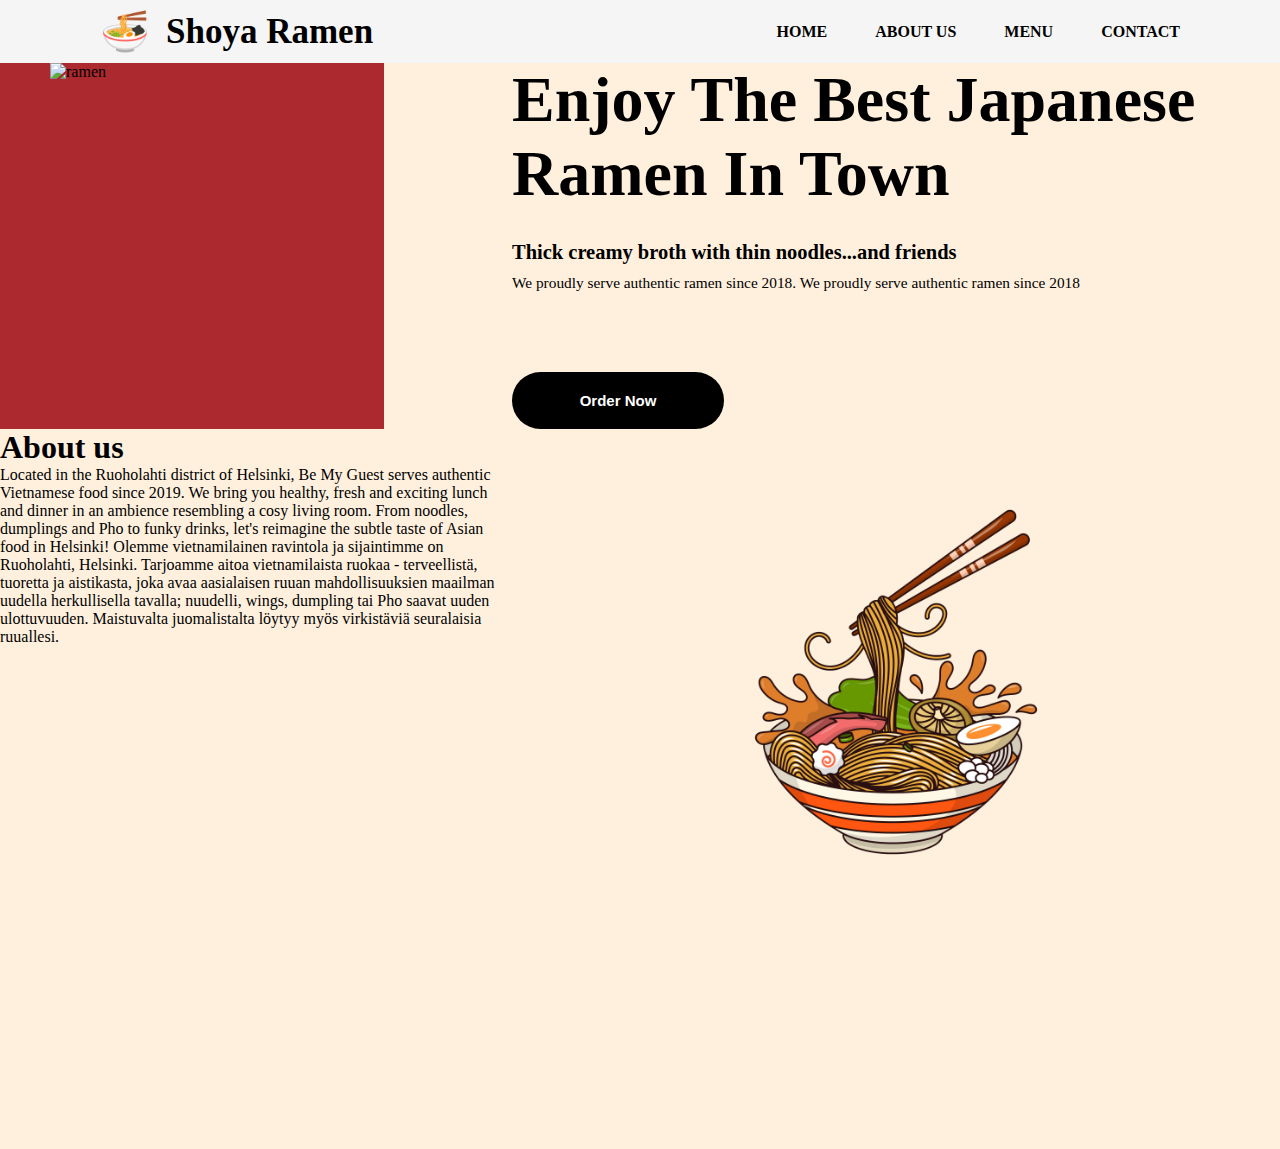
==== index.html @ 40663e7c "WIP" ====
<!DOCTYPE html>
<html lang="en">
  <head>
    <meta charset="UTF-8" />
    <meta name="viewport" content="width=device-width, initial-scale=1.0" />
    <link rel="stylesheet" href="style.css" />
    <link
      href="https://cdn.jsdelivr.net/npm/remixicon@4.2.0/fonts/remixicon.css"
      rel="stylesheet"
    />
    <title>Shoya Ramen</title>
  </head>
  <body>
    <header class="container">
      <nav class="header__nav">
        <div class="header__logo">
          <p>🍜</p>
          <h1>Shoya Ramen</h1>
          <div class="header__logo-overlay"></div>
        </div>
        <ul class="header__menu">
          <li>
            <a href="#">HOME</a>
          </li>
          <li>
            <a href="#">ABOUT US</a>
          </li>
          <li>
            <a href="#">MENU</a>
          </li>
          <li>
            <a href="#">CONTACT</a>
          </li>
        </ul>
      </nav>
      <section class="hero">
        <div class="hero-image">
          <img src="ramen-1.png" alt="ramen" />
          <div class="hero-image__overlay"></div>
        </div>
        <div class="hero-content">
          <div class="hero-content__info">
            <h1>Enjoy The Best Japanese Ramen In Town</h1>
            <h4>Thick creamy broth with thin noodles...and friends</h4>
            <p>
              We proudly serve authentic ramen since 2018. We proudly serve
              authentic ramen since 2018
            </p>
          </div>

          <div class="hero-content__btns">
            <button class="hero-content__order-btn">Order Now</button>
          </div>
        </div>
      </section>
      <section class="about-us">
        <h1>About us</h1>
        <div class="about-us__image">
          <img src="ramen-3.png" alt="noodle" />
        </div>
        <div class="about-us__content">
          <p>
            Located in the Ruoholahti district of Helsinki, Be My Guest serves
            authentic Vietnamese food since 2019. We bring you healthy, fresh
            and exciting lunch and dinner in an ambience resembling a cosy
            living room. From noodles, dumplings and Pho to funky drinks, let's
            reimagine the subtle taste of Asian food in Helsinki! Olemme
            vietnamilainen ravintola ja sijaintimme on Ruoholahti, Helsinki.
            Tarjoamme aitoa vietnamilaista ruokaa - terveellistä, tuoretta ja
            aistikasta, joka avaa aasialaisen ruuan mahdollisuuksien maailman
            uudella herkullisella tavalla; nuudelli, wings, dumpling tai Pho
            saavat uuden ulottuvuuden. Maistuvalta juomalistalta löytyy myös
            virkistäviä seuralaisia ruuallesi.
          </p>
        </div>
      </section>
    </header>
  </body>
</html>
---- style.css ----
* {
  margin: 0;
  padding: 0;
  box-sizing: border-box;
  scroll-behavior: smooth;
}

body {
  background-color: #fff0de;
  /* width: 90%; */
  margin: 0 auto;
}

img {
  width: 100%;
  height: auto;
  display: block;
}

/* Header */

.header__nav {
  display: flex;
  /* border: 1px solid black; */
  justify-content: space-between;
  background-color: whitesmoke;

  /* background-color: #ac2930; */
  /* overflow: hidden; */
  /* position: fixed;
  top: 0;
  width: 80%; */
}

.header__logo {
  width: 30%;
  padding: 0.5rem;
  /* border: 1px solid black; */
  position: relative;
  display: flex;
  align-items: center;
  gap: 1rem;
  padding-left: 100px;
}

.header__logo p {
  font-size: 40px;
}

.header__logo h1 {
  /* color: white; */
  color: black;
  font-size: 35px;
}

.header__logo-overlay {
  /* background-color: #ac2930; */
  width: 100%;
  position: absolute;
  z-index: -1;
  inset: 0;
}

.header__menu li {
  list-style-type: none;
  font-weight: bold;
}

.header__menu li,
a {
  text-decoration: none;
  color: black;
}

.header__menu {
  /* border: 2px solid black; */
  display: flex;
  gap: 3rem;
  align-items: center;
  padding: 0.5rem;
  /* flex: 1.22; */
  width: 60%;
  justify-content: flex-end;
  padding-right: 100px;
}

/* Hero */
.hero {
  display: flex;
  max-height: 65vh;
  justify-content: space-between;
}

.hero-image {
  /* flex: 1; */
  width: 30%;
  /* height:  */
  position: relative;
  padding-bottom: 20px;
  padding-left: 50px;
}

.hero-image img {
  width: 150%;
  height: 100%;
  object-fit: contain;
}

.hero-image__overlay {
  position: absolute;
  z-index: -1;
  width: 100%;
  /* background-color: #b1454a; */
  background-color: #ac2930;
  inset: 0;
}

.hero-content {
  /* flex: 1.2; */
  width: 60%;
  display: flex;
  flex-direction: column;
  justify-content: center;
  gap: 5rem;
}

.hero-content__info {
  /* padding: 20px; */
  width: 90%;
}

.hero-content__info h1 {
  font-size: 5vw;
  margin-bottom: 30px;
  /* line-height: 100px; */
  /* padding: 32px 32px 32px 0; */
}

.hero-content__info h4 {
  font-size: 1.6vw;
  margin-bottom: 10px;
}

.hero-content__info p {
  font-size: 1.2vw;
  /* line-height: 20px; */
  /* font-weight: 400; */
}

.hero-content__order-btn {
  background-color: black;
  color: white;
  border-radius: 30px;
  padding: 20px;
  min-width: 212px;
  border: none;
  margin-right: 20px;
  font-weight: bold;
  font-size: 15px;
  cursor: pointer;
}

.hero-content__populars-btn {
  background-color: orange;
  color: white;
  border-radius: 30px;
  padding: 20px;
  min-width: 212px;
  border: none;
  font-weight: bold;
  font-size: 15px;
  cursor: pointer;
}

/* About Us */
.about-us {
  height: 80vh;
}
.about-us__image {
  width: 60%;
  height: 60%;
  float: right;
}

.about-us__image img {
  width: 100%;
  height: 100%;
  object-fit: contain;
}

.about-us__content {
  width: 40%;
}
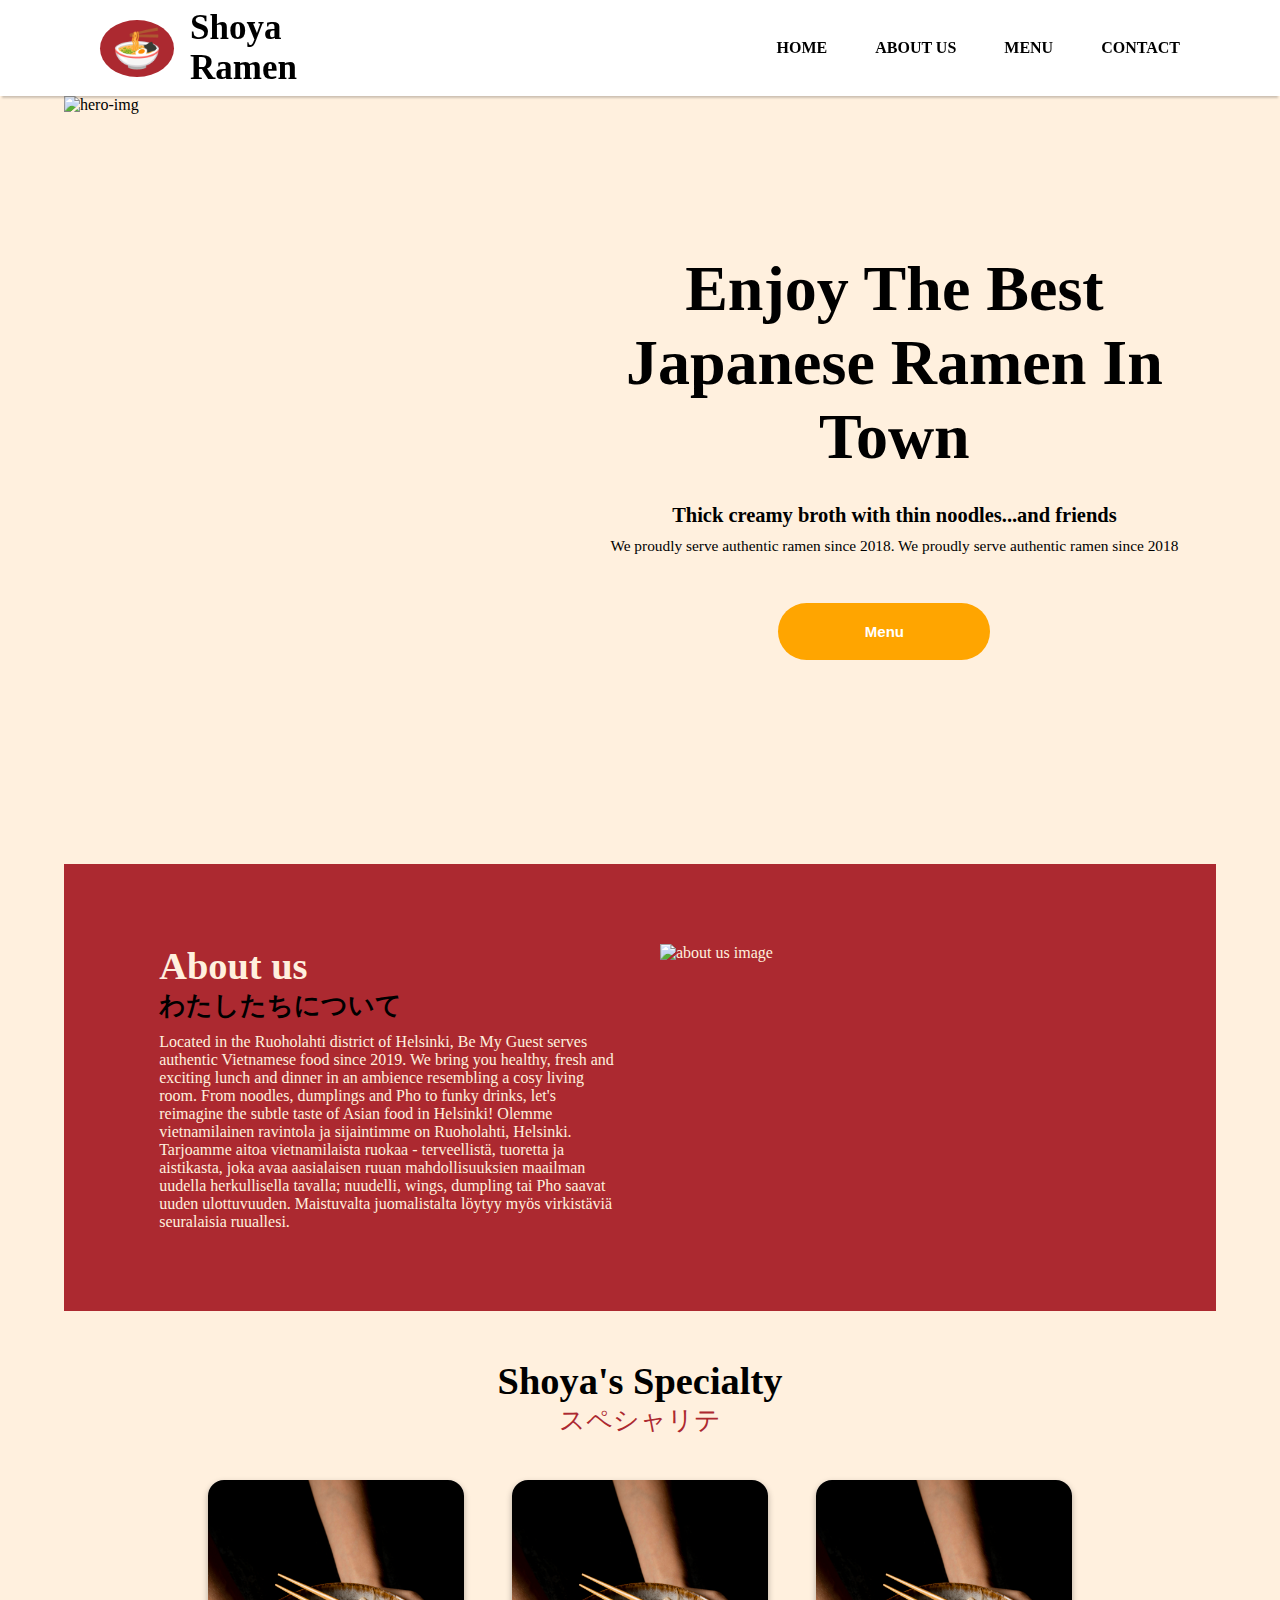
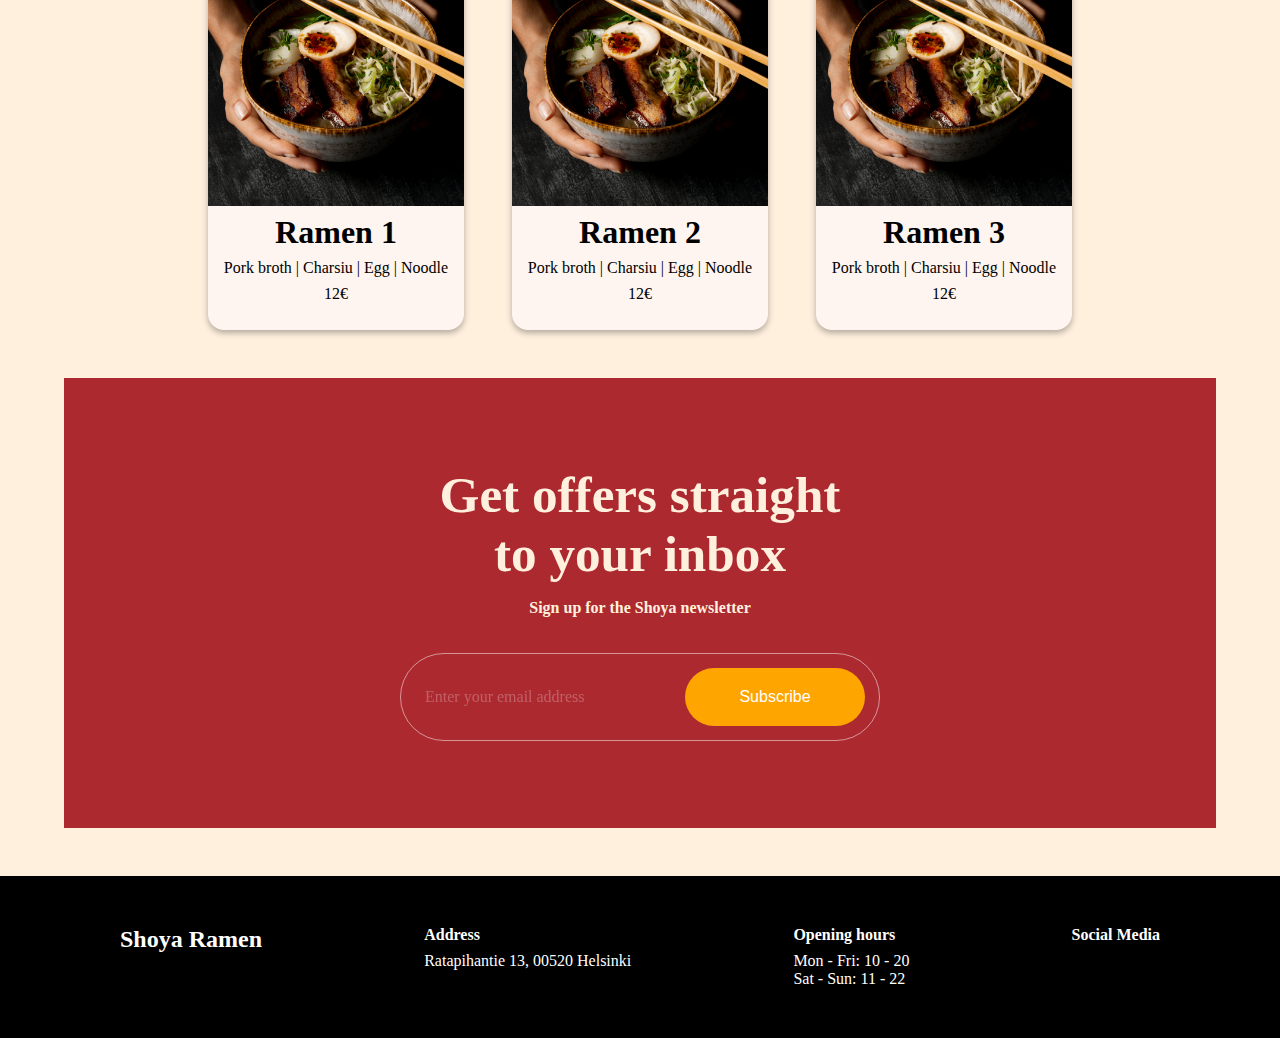
==== commit cb213bb4: "WIP" ====
--- a/index.html
+++ b/index.html
@@ -4,76 +4,155 @@
     <meta charset="UTF-8" />
     <meta name="viewport" content="width=device-width, initial-scale=1.0" />
     <link rel="stylesheet" href="style.css" />
-    <link
-      href="https://cdn.jsdelivr.net/npm/remixicon@4.2.0/fonts/remixicon.css"
-      rel="stylesheet"
-    />
+    <script
+      src="https://kit.fontawesome.com/ab280b87be.js"
+      crossorigin="anonymous"
+    ></script>
     <title>Shoya Ramen</title>
   </head>
   <body>
     <header class="container">
       <nav class="header__nav">
         <div class="header__logo">
-          <p>🍜</p>
+          <p class="logo">🍜</p>
           <h1>Shoya Ramen</h1>
-          <div class="header__logo-overlay"></div>
         </div>
         <ul class="header__menu">
           <li>
             <a href="#">HOME</a>
           </li>
           <li>
-            <a href="#">ABOUT US</a>
+            <a href="#about-us">ABOUT US</a>
           </li>
           <li>
-            <a href="#">MENU</a>
+            <a href="menu.html">MENU</a>
           </li>
           <li>
             <a href="#">CONTACT</a>
           </li>
         </ul>
       </nav>
-      <section class="hero">
-        <div class="hero-image">
-          <img src="ramen-1.png" alt="ramen" />
-          <div class="hero-image__overlay"></div>
-        </div>
-        <div class="hero-content">
-          <div class="hero-content__info">
-            <h1>Enjoy The Best Japanese Ramen In Town</h1>
-            <h4>Thick creamy broth with thin noodles...and friends</h4>
-            <p>
-              We proudly serve authentic ramen since 2018. We proudly serve
-              authentic ramen since 2018
-            </p>
-          </div>
-
-          <div class="hero-content__btns">
-            <button class="hero-content__order-btn">Order Now</button>
-          </div>
-        </div>
-      </section>
-      <section class="about-us">
-        <h1>About us</h1>
-        <div class="about-us__image">
-          <img src="ramen-3.png" alt="noodle" />
-        </div>
-        <div class="about-us__content">
+    </header>
+    <section class="hero">
+      <div class="hero-image">
+        <!-- <figure> -->
+        <img src="about-us.jpg" alt="hero-img" />
+        <!-- </figure> -->
+      </div>
+      <div class="hero-content">
+        <div class="hero-content__info">
+          <h1>Enjoy The Best Japanese Ramen In Town</h1>
+          <h4>Thick creamy broth with thin noodles...and friends</h4>
           <p>
-            Located in the Ruoholahti district of Helsinki, Be My Guest serves
-            authentic Vietnamese food since 2019. We bring you healthy, fresh
-            and exciting lunch and dinner in an ambience resembling a cosy
-            living room. From noodles, dumplings and Pho to funky drinks, let's
-            reimagine the subtle taste of Asian food in Helsinki! Olemme
-            vietnamilainen ravintola ja sijaintimme on Ruoholahti, Helsinki.
-            Tarjoamme aitoa vietnamilaista ruokaa - terveellistä, tuoretta ja
-            aistikasta, joka avaa aasialaisen ruuan mahdollisuuksien maailman
-            uudella herkullisella tavalla; nuudelli, wings, dumpling tai Pho
-            saavat uuden ulottuvuuden. Maistuvalta juomalistalta löytyy myös
-            virkistäviä seuralaisia ruuallesi.
+            We proudly serve authentic ramen since 2018. We proudly serve
+            authentic ramen since 2018
           </p>
         </div>
-      </section>
-    </header>
+
+        <div class="hero-content__btns">
+          <button class="hero-content__menu-btn">
+            <a href="menu.html" class="hero-content__menu-btn-link">Menu</a>
+          </button>
+        </div>
+      </div>
+    </section>
+
+    <section class="about-us" id="about-us">
+      <div class="about-us__content">
+        <h1>About us</h1>
+        <p class="subtitle">わたしたちについて</p>
+
+        <p>
+          Located in the Ruoholahti district of Helsinki, Be My Guest serves
+          authentic Vietnamese food since 2019. We bring you healthy, fresh and
+          exciting lunch and dinner in an ambience resembling a cosy living
+          room. From noodles, dumplings and Pho to funky drinks, let's reimagine
+          the subtle taste of Asian food in Helsinki! Olemme vietnamilainen
+          ravintola ja sijaintimme on Ruoholahti, Helsinki. Tarjoamme aitoa
+          vietnamilaista ruokaa - terveellistä, tuoretta ja aistikasta, joka
+          avaa aasialaisen ruuan mahdollisuuksien maailman uudella herkullisella
+          tavalla; nuudelli, wings, dumpling tai Pho saavat uuden ulottuvuuden.
+          Maistuvalta juomalistalta löytyy myös virkistäviä seuralaisia
+          ruuallesi.
+        </p>
+      </div>
+      <div class="about-us__image">
+        <img src="kitchen.jpg" alt="about us image" />
+      </div>
+    </section>
+
+    <section class="specialty">
+      <h2 class="specialty__title">Shoya's Specialty</h2>
+      <p class="specialty__subtitle">スペシャリテ</p>
+
+      <div class="specialty__container">
+        <article class="specialty__card">
+          <figure class="specialty__image">
+            <img src="ramen-2.jpg" alt="specialty dish" />
+          </figure>
+          <h1 class="specialty__description">Ramen 1</h1>
+          <p class="specialty__ingredients">
+            Pork broth | Charsiu | Egg | Noodle
+          </p>
+          <p class="specialty__price">12€</p>
+        </article>
+        <article class="specialty__card">
+          <figure class="specialty__image">
+            <img src="ramen-2.jpg" alt="specialty dish" />
+          </figure>
+          <h1 class="specialty__description">Ramen 2</h1>
+          <p class="specialty__ingredients">
+            Pork broth | Charsiu | Egg | Noodle
+          </p>
+          <p class="specialty__price">12€</p>
+        </article>
+        <article class="specialty__card">
+          <figure class="specialty__image">
+            <img src="ramen-2.jpg" alt="specialty dish" />
+          </figure>
+          <h1 class="specialty__description">Ramen 3</h1>
+          <p class="specialty__ingredients">
+            Pork broth | Charsiu | Egg | Noodle
+          </p>
+          <p class="specialty__price">12€</p>
+        </article>
+      </div>
+    </section>
+
+    <section class="newsletter">
+      <h2>
+        Get offers straight <br />
+        to your inbox
+      </h2>
+      <p>Sign up for the Shoya newsletter</p>
+
+      <form class="newsletter__form">
+        <input type="text" placeholder="Enter your email address" />
+        <button>Subscribe</button>
+      </form>
+    </section>
+
+    <footer class="footer">
+      <div class="footer__logo">
+        <!-- <p class="footer__icon">🍜</p> -->
+        <h2>Shoya Ramen</h2>
+      </div>
+      <div class="footer__address">
+        <h4 class="address__title">Address</h4>
+        <p class="address">Ratapihantie 13, 00520 Helsinki</p>
+      </div>
+      <div class="footer__hours">
+        <h4 class="hours__title">Opening hours</h4>
+        <p class="hours">Mon - Fri: 10 - 20</p>
+        <p class="hours">Sat - Sun: 11 - 22</p>
+      </div>
+      <div class="footer__social">
+        <h4 class="social__title">Social Media</h4>
+        <div class="social__icons">
+          <i class="fa-brands fa-facebook"></i>
+          <i class="fa-brands fa-instagram"></i>
+        </div>
+      </div>
+    </footer>
   </body>
 </html>
--- a/style.css
+++ b/style.css
@@ -7,7 +7,6 @@
 
 body {
   background-color: #fff0de;
-  /* width: 90%; */
   margin: 0 auto;
 }
 
@@ -17,25 +16,27 @@
   display: block;
 }
 
+/* ================================= */
 /* Header */
 
+.container {
+  
+  position: sticky;
+  top:0;
+}
 .header__nav {
   display: flex;
-  /* border: 1px solid black; */
   justify-content: space-between;
-  background-color: whitesmoke;
-
-  /* background-color: #ac2930; */
-  /* overflow: hidden; */
-  /* position: fixed;
-  top: 0;
-  width: 80%; */
+  background-color: white;
+  /* border-bottom: 0.5px solid black; */
+  box-shadow: 0 4px 2px -2px rgba(0,0,0,.2);
+ 
+  
 }
 
 .header__logo {
   width: 30%;
   padding: 0.5rem;
-  /* border: 1px solid black; */
   position: relative;
   display: flex;
   align-items: center;
@@ -48,17 +49,8 @@
 }
 
 .header__logo h1 {
-  /* color: white; */
-  color: black;
+  color:black;
   font-size: 35px;
-}
-
-.header__logo-overlay {
-  /* background-color: #ac2930; */
-  width: 100%;
-  position: absolute;
-  z-index: -1;
-  inset: 0;
 }
 
 .header__menu li {
@@ -69,71 +61,67 @@
 .header__menu li,
 a {
   text-decoration: none;
-  color: black;
-}
+  color: black
+}
+
 
 .header__menu {
-  /* border: 2px solid black; */
   display: flex;
   gap: 3rem;
   align-items: center;
   padding: 0.5rem;
-  /* flex: 1.22; */
   width: 60%;
   justify-content: flex-end;
   padding-right: 100px;
 }
 
+.logo{
+  background-color: #ac2930;
+  border-radius: 100%;
+  padding: 5px 12px;
+}
+
+
+/* ============================================= */
 /* Hero */
 .hero {
   display: flex;
-  max-height: 65vh;
   justify-content: space-between;
+  width: 90%;
+  margin: 0 auto 3rem auto;
 }
 
 .hero-image {
-  /* flex: 1; */
-  width: 30%;
-  /* height:  */
-  position: relative;
-  padding-bottom: 20px;
-  padding-left: 50px;
+  width: 40%;
+  height: 80vh;
 }
 
 .hero-image img {
-  width: 150%;
+  width: 100%;
   height: 100%;
-  object-fit: contain;
-}
-
-.hero-image__overlay {
-  position: absolute;
-  z-index: -1;
-  width: 100%;
-  /* background-color: #b1454a; */
-  background-color: #ac2930;
-  inset: 0;
+  object-fit: cover;
 }
 
 .hero-content {
-  /* flex: 1.2; */
   width: 60%;
   display: flex;
   flex-direction: column;
   justify-content: center;
-  gap: 5rem;
+  padding-left: 3rem;
+  text-align: center;
+  gap: 3rem;
+  /* border-bottom: 0.1px solid gray; */
+  /* border-right: 0.1px solid gray; */
 }
 
 .hero-content__info {
-  /* padding: 20px; */
   width: 90%;
+  margin: 0 auto;
 }
 
 .hero-content__info h1 {
   font-size: 5vw;
   margin-bottom: 30px;
-  /* line-height: 100px; */
-  /* padding: 32px 32px 32px 0; */
 }
 
 .hero-content__info h4 {
@@ -143,13 +131,11 @@
 
 .hero-content__info p {
   font-size: 1.2vw;
-  /* line-height: 20px; */
-  /* font-weight: 400; */
-}
-
-.hero-content__order-btn {
-  background-color: black;
-  color: white;
+}
+
+.hero-content__menu-btn {
+  background-color: orange;
+  
   border-radius: 30px;
   padding: 20px;
   min-width: 212px;
@@ -160,34 +146,223 @@
   cursor: pointer;
 }
 
-.hero-content__populars-btn {
-  background-color: orange;
+.hero-content__menu-btn-link{
   color: white;
-  border-radius: 30px;
-  padding: 20px;
-  min-width: 212px;
-  border: none;
-  font-weight: bold;
-  font-size: 15px;
-  cursor: pointer;
-}
-
+}
+
+/* =============================== */
 /* About Us */
+
 .about-us {
-  height: 80vh;
-}
-.about-us__image {
-  width: 60%;
-  height: 60%;
-  float: right;
-}
-
-.about-us__image img {
+  padding: 5rem 0;
+  width: 90%;
+  margin: 0 auto;
+  display: grid;
+  grid-template-columns: 40% 40%;
+  column-gap: 40px;
+  justify-content: center;
+  /* align-items: center; */
+  background-color: #ac2930;
+  color: #fff0de;
+  /* color: white; */
+}
+
+.about-us__content h1{
+  font-size: 3vw;
+  /* color: black; */
+  /* color: #fff0de; */
+  /* margin-bottom: 10px; */
+
+}
+
+.subtitle{
+  color:black;
+  font-size: 2vw;
+  font-weight: 800;
+  margin-bottom: 10px;
+}
+.specialty__subtitle{
+  color: #ac2930;
+  text-align: center;
+  font-size: 2.5vw;
+  font-weight: 900;
+  margin-bottom: 10px;
+}
+
+#about-us {
+  scroll-margin-block-start: 150px;
+}
+
+
+/* ================ Specialty ====================*/
+.specialty{
+  margin: 3rem 0;
+}
+
+.specialty__container{
+  padding-top: 2rem;
+  display: flex;
+  flex-wrap: wrap;
+  justify-content: center;
+  gap: 2rem;
+}
+
+.specialty__card {
+  background-color:hsl(19, 100%, 97%);
+  padding-bottom: 1rem;
+  box-shadow: rgba(0, 0, 0, 0.30) 0px 3px 6px;
+  border-radius: 1rem;
+  text-align: center;
+  width: 85%;
+  height: 65vh;
+  display: flex;
+  flex-direction: column;
+  gap: 1rem;
+  /* border: 5px solid green; */
+}
+
+.specialty__title{
+  font-size: 3vw;
+  text-align: center;
+}
+
+.specialty__subtitle {
+  text-align: center;
+  font-size: 2vw;
+  font-weight: 500;
+}
+
+.specialty__image {
+  height: 75%;
+  /* border: 5px solid green; */
+}
+
+.specialty__image img{
   width: 100%;
   height: 100%;
-  object-fit: contain;
-}
-
-.about-us__content {
-  width: 40%;
-}
+  object-fit: cover;
+  border-top-left-radius: 1rem;
+  border-top-right-radius: 1rem;
+}
+
+/* ============= Newsletter ============= */
+.newsletter {
+  min-height: 50vh;
+  width:90%;
+  background-color: #ac2930;
+  /* background-image:  
+  linear-gradient(
+    rgba(0, 0, 0, 0.1),
+    rgba(0, 0, 0, 0.1)
+  ),url(newsletter3.jpg); */
+  background-position: bottom;
+  margin: 0 auto ;
+  background-size: cover;
+  /* opacity: 0.8; */
+  display: flex;
+  flex-direction: column;
+  align-items: center;
+  justify-content: center;
+  gap: 1rem;
+}
+
+.newsletter h2{
+  color: #fff0de;
+  font-size: 4vw;
+  text-align: center;
+  
+}
+
+.newsletter p{
+  color: #fff0de;
+  /* color: black; */
+  font-weight: bold;
+}
+
+.newsletter__form {
+  min-width: 480px;
+  margin-top: 20px;
+
+  padding: 14px 14px 14px 24px;
+
+  display: flex;
+  gap: 10px;
+
+  border: 1px solid rgba(255, 255, 255, 0.5);
+  border-radius: 46px;
+}
+
+.newsletter__form input {
+  flex: 1;
+
+  font-size:  16px;
+  font-weight: 400px;
+  font-family: var(--plus-jakarta-sans);
+
+  color: #fff;
+  opacity: 0.5;
+
+  background: transparent;
+  border: none;
+  outline: none;
+}
+
+.newsletter__form input::placeholder {
+  color: #fff;
+  opacity: 0.5;
+}
+
+.newsletter__form button {
+  padding: 20px;
+
+  min-width: 180px;
+
+  font-size: 16px;
+  font-weight: 500;
+  color: #fff;
+  text-align: center;
+
+  background: orange;
+  border-radius: 46px;
+  border: none;
+  outline: none;
+
+  cursor: pointer;
+}
+
+/* ============= Footer =============== */
+.footer {
+  background-color: black;
+  margin-top: 3rem ;
+  padding: 50px 120px;
+  color: white;
+  display: flex;
+  justify-content: space-between;
+}
+
+.address__title, .hours__title, .social__title{
+  margin-bottom: 8px;
+}
+
+.social__icons {
+  display: flex;
+  margin-top: 10px;
+  justify-content: space-evenly;
+  font-size: 25px;
+  cursor: pointer;
+}
+
+
+/*  */
+@media screen and (min-width: 1024px){
+  .specialty__container{
+    gap: 3rem;
+  }
+  .specialty__card {
+    width: 20%;
+    height: 50vh;
+    gap: 0.5rem
+  }
+}
+
+
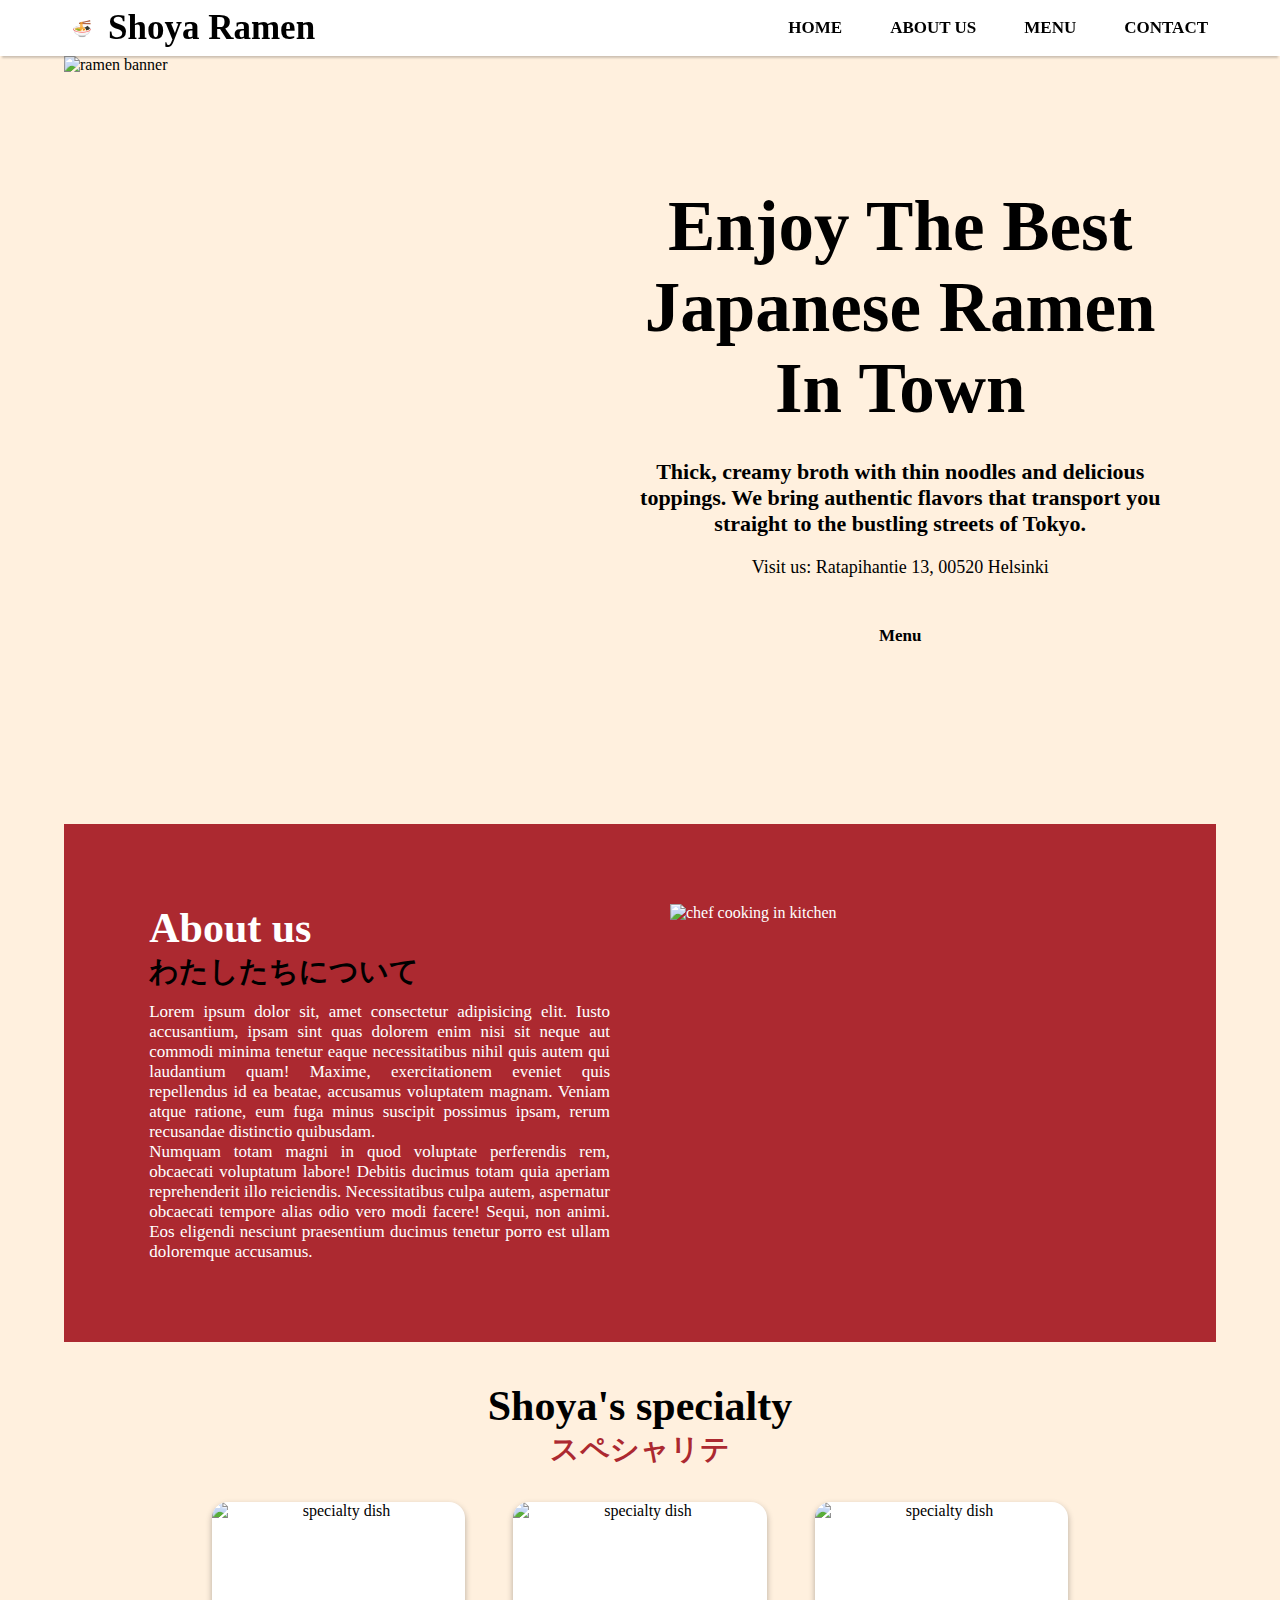
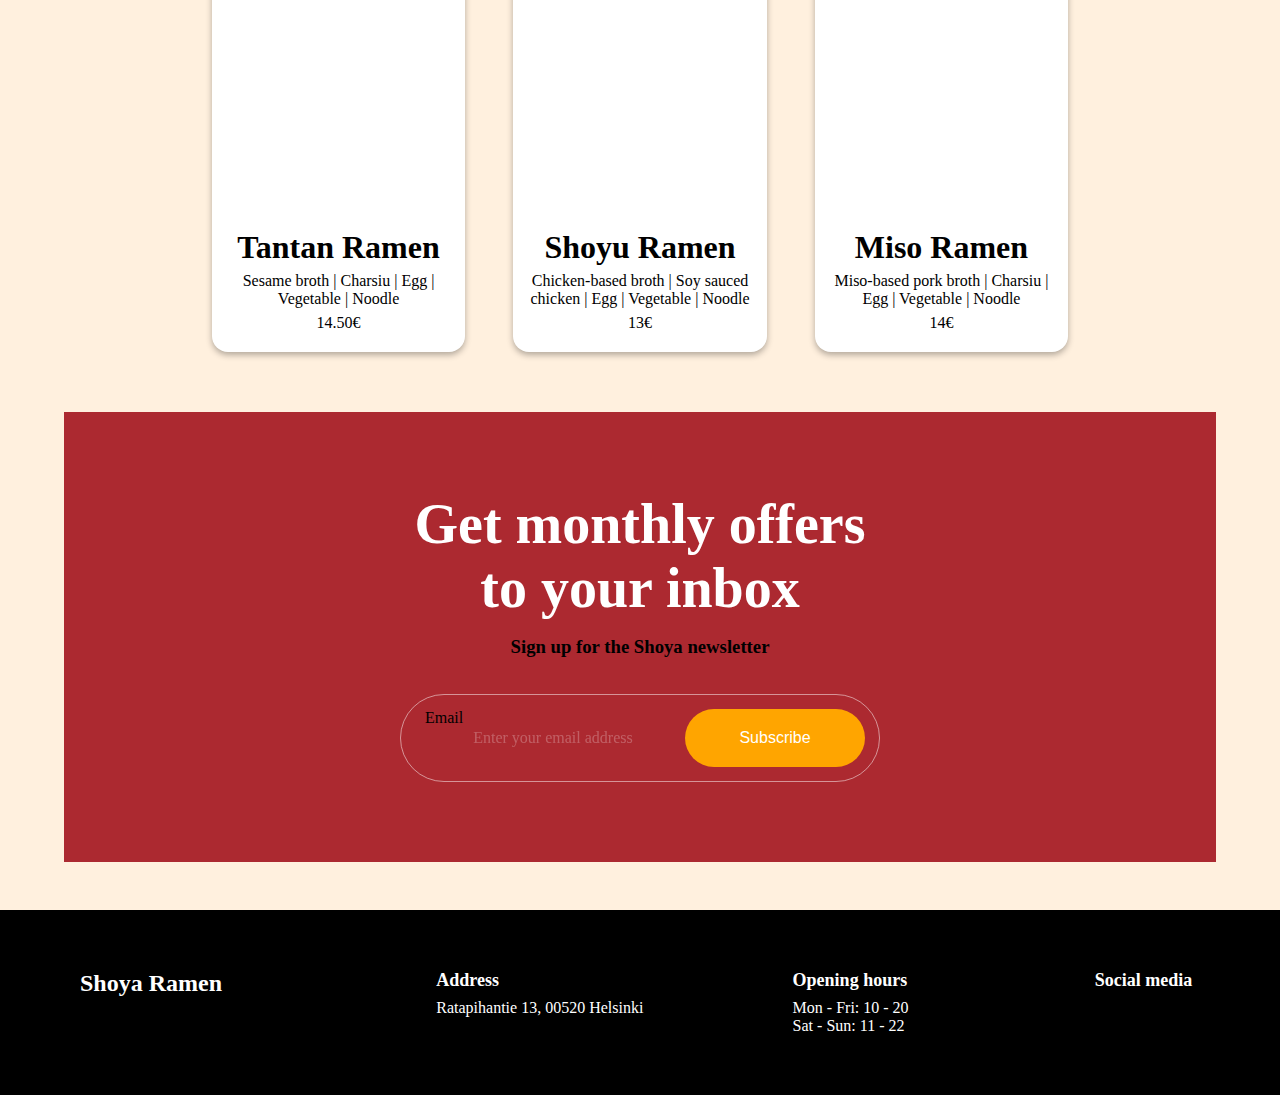
==== commit bca35ef5: "Update index.html" ====
--- a/index.html
+++ b/index.html
@@ -11,143 +11,163 @@
     <title>Shoya Ramen</title>
   </head>
   <body>
-    <header class="container">
+    <header class="header">
       <nav class="header__nav">
         <div class="header__logo">
-          <p class="logo">🍜</p>
+          <div class="icon">🍜</div>
           <h1>Shoya Ramen</h1>
         </div>
-        <ul class="header__menu">
+        <ul class="header__links">
           <li>
             <a href="#">HOME</a>
           </li>
           <li>
-            <a href="#about-us">ABOUT US</a>
+            <a href="https://ramen-restaurant-web.vercel.app/index.html#about-us">ABOUT US</a>
+            <!-- <a
+              href="https://chloeng12.github.io/imaginary-shop/index.html#about-us"
+              >ABOUT US</a
+            > -->
           </li>
           <li>
             <a href="menu.html">MENU</a>
           </li>
           <li>
-            <a href="#">CONTACT</a>
+            <a href="contact.html">CONTACT</a>
           </li>
         </ul>
       </nav>
     </header>
-    <section class="hero">
-      <div class="hero-image">
-        <!-- <figure> -->
-        <img src="about-us.jpg" alt="hero-img" />
-        <!-- </figure> -->
-      </div>
-      <div class="hero-content">
-        <div class="hero-content__info">
-          <h1>Enjoy The Best Japanese Ramen In Town</h1>
-          <h4>Thick creamy broth with thin noodles...and friends</h4>
-          <p>
-            We proudly serve authentic ramen since 2018. We proudly serve
-            authentic ramen since 2018
+    <main class="home-main">
+      <section class="hero">
+        <div class="hero__image">
+          <img src="images/banner.jpg" alt="ramen banner" />
+        </div>
+        <div class="hero__content">
+          <div class="hero-content__text">
+            <h1>Enjoy The Best Japanese Ramen In Town</h1>
+
+            <h2>
+              Thick, creamy broth with thin noodles and delicious toppings. We
+              bring authentic flavors that transport you straight to the
+              bustling streets of Tokyo.
+            </h2>
+
+            <p>Visit us: Ratapihantie 13, 00520 Helsinki</p>
+          </div>
+
+          <div class="hero-content__btn">
+            <!-- <button class="menu-btn"> -->
+            <a href="menu.html" class="menu-btn__link">Menu</a>
+            <!-- </button> -->
+          </div>
+        </div>
+      </section>
+
+      <section class="about-us" id="about-us">
+        <div class="about-us__content">
+          <h1 class="about-us-title">About us</h1>
+          <h2 class="about-us-subtitle">わたしたちについて</h2>
+          <p class="about-us-text">
+            Lorem ipsum dolor sit, amet consectetur adipisicing elit. Iusto
+            accusantium, ipsam sint quas dolorem enim nisi sit neque aut commodi
+            minima tenetur eaque necessitatibus nihil quis autem qui laudantium
+            quam! Maxime, exercitationem eveniet quis repellendus id ea beatae,
+            accusamus voluptatem magnam. Veniam atque ratione, eum fuga minus
+            suscipit possimus ipsam, rerum recusandae distinctio quibusdam.
+          </p>
+          <p class="about-us-text">
+            Numquam totam magni in quod voluptate perferendis rem, obcaecati
+            voluptatum labore! Debitis ducimus totam quia aperiam reprehenderit
+            illo reiciendis. Necessitatibus culpa autem, aspernatur obcaecati
+            tempore alias odio vero modi facere! Sequi, non animi. Eos eligendi
+            nesciunt praesentium ducimus tenetur porro est ullam doloremque
+            accusamus.
           </p>
         </div>
+        <figure class="about-us__image">
+          <img src="images/about-us.jpg" alt="chef cooking in kitchen" />
+        </figure>
+      </section>
 
-        <div class="hero-content__btns">
-          <button class="hero-content__menu-btn">
-            <a href="menu.html" class="hero-content__menu-btn-link">Menu</a>
-          </button>
+      <section class="specialty">
+        <h1 class="specialty-title">Shoya's specialty</h1>
+        <h2 class="specialty-subtitle">スペシャリテ</h2>
+
+        <div class="specialty__container">
+          <div class="specialty-card">
+            <figure class="card-image">
+              <img src="images/specialty.jpg" alt="specialty dish" />
+            </figure>
+            <div class="card-text">
+              <h1 class="card-description">Tantan Ramen</h1>
+              <p class="card-ingredients">
+                Sesame broth | Charsiu | Egg | Vegetable | Noodle
+              </p>
+              <p class="card-price">14.50€</p>
+            </div>
+          </div>
+          <div class="specialty-card">
+            <figure class="card-image">
+              <img src="images/specialty.jpg" alt="specialty dish" />
+            </figure>
+            <div class="card-text">
+              <h1 class="card-description">Shoyu Ramen</h1>
+              <p class="card-ingredients">
+                Chicken-based broth | Soy sauced chicken | Egg | Vegetable |
+                Noodle
+              </p>
+              <p class="card-price">13€</p>
+            </div>
+          </div>
+          <div class="specialty-card">
+            <figure class="card-image">
+              <img src="images/specialty.jpg" alt="specialty dish" />
+            </figure>
+            <div class="card-text">
+              <h1 class="card-description">Miso Ramen</h1>
+              <p class="card-ingredients">
+                Miso-based pork broth | Charsiu | Egg | Vegetable | Noodle
+              </p>
+              <p class="card-price">14€</p>
+            </div>
+          </div>
         </div>
-      </div>
-    </section>
+      </section>
 
-    <section class="about-us" id="about-us">
-      <div class="about-us__content">
-        <h1>About us</h1>
-        <p class="subtitle">わたしたちについて</p>
+      <section class="newsletter">
+        <h2>
+          Get monthly offers <br />
+          to your inbox
+        </h2>
+        <h3>Sign up for the Shoya newsletter</h3>
 
-        <p>
-          Located in the Ruoholahti district of Helsinki, Be My Guest serves
-          authentic Vietnamese food since 2019. We bring you healthy, fresh and
-          exciting lunch and dinner in an ambience resembling a cosy living
-          room. From noodles, dumplings and Pho to funky drinks, let's reimagine
-          the subtle taste of Asian food in Helsinki! Olemme vietnamilainen
-          ravintola ja sijaintimme on Ruoholahti, Helsinki. Tarjoamme aitoa
-          vietnamilaista ruokaa - terveellistä, tuoretta ja aistikasta, joka
-          avaa aasialaisen ruuan mahdollisuuksien maailman uudella herkullisella
-          tavalla; nuudelli, wings, dumpling tai Pho saavat uuden ulottuvuuden.
-          Maistuvalta juomalistalta löytyy myös virkistäviä seuralaisia
-          ruuallesi.
-        </p>
-      </div>
-      <div class="about-us__image">
-        <img src="kitchen.jpg" alt="about us image" />
-      </div>
-    </section>
-
-    <section class="specialty">
-      <h2 class="specialty__title">Shoya's Specialty</h2>
-      <p class="specialty__subtitle">スペシャリテ</p>
-
-      <div class="specialty__container">
-        <article class="specialty__card">
-          <figure class="specialty__image">
-            <img src="ramen-2.jpg" alt="specialty dish" />
-          </figure>
-          <h1 class="specialty__description">Ramen 1</h1>
-          <p class="specialty__ingredients">
-            Pork broth | Charsiu | Egg | Noodle
-          </p>
-          <p class="specialty__price">12€</p>
-        </article>
-        <article class="specialty__card">
-          <figure class="specialty__image">
-            <img src="ramen-2.jpg" alt="specialty dish" />
-          </figure>
-          <h1 class="specialty__description">Ramen 2</h1>
-          <p class="specialty__ingredients">
-            Pork broth | Charsiu | Egg | Noodle
-          </p>
-          <p class="specialty__price">12€</p>
-        </article>
-        <article class="specialty__card">
-          <figure class="specialty__image">
-            <img src="ramen-2.jpg" alt="specialty dish" />
-          </figure>
-          <h1 class="specialty__description">Ramen 3</h1>
-          <p class="specialty__ingredients">
-            Pork broth | Charsiu | Egg | Noodle
-          </p>
-          <p class="specialty__price">12€</p>
-        </article>
-      </div>
-    </section>
-
-    <section class="newsletter">
-      <h2>
-        Get offers straight <br />
-        to your inbox
-      </h2>
-      <p>Sign up for the Shoya newsletter</p>
-
-      <form class="newsletter__form">
-        <input type="text" placeholder="Enter your email address" />
-        <button>Subscribe</button>
-      </form>
-    </section>
+        <form class="newsletter__form">
+          <label for="email" class="offscreen">Email</label>
+          <input
+            type="text"
+            id="email"
+            placeholder="Enter your email address"
+          />
+          <button>Subscribe</button>
+        </form>
+      </section>
+    </main>
 
     <footer class="footer">
       <div class="footer__logo">
-        <!-- <p class="footer__icon">🍜</p> -->
         <h2>Shoya Ramen</h2>
       </div>
       <div class="footer__address">
-        <h4 class="address__title">Address</h4>
-        <p class="address">Ratapihantie 13, 00520 Helsinki</p>
+        <h3 class="address__title">Address</h3>
+        <p>Ratapihantie 13, 00520 Helsinki</p>
       </div>
       <div class="footer__hours">
-        <h4 class="hours__title">Opening hours</h4>
-        <p class="hours">Mon - Fri: 10 - 20</p>
-        <p class="hours">Sat - Sun: 11 - 22</p>
+        <h3 class="hours__title">Opening hours</h3>
+        <p>Mon - Fri: 10 - 20</p>
+        <p>Sat - Sun: 11 - 22</p>
       </div>
       <div class="footer__social">
-        <h4 class="social__title">Social Media</h4>
+        <h3 class="social__title">Social media</h3>
         <div class="social__icons">
           <i class="fa-brands fa-facebook"></i>
           <i class="fa-brands fa-instagram"></i>
--- a/style.css
+++ b/style.css
@@ -19,29 +19,24 @@
 /* ================================= */
 /* Header */
 
-.container {
-  
+/* .header {
   position: sticky;
-  top:0;
+  top: 0;
 }
 .header__nav {
   display: flex;
   justify-content: space-between;
   background-color: white;
-  /* border-bottom: 0.5px solid black; */
-  box-shadow: 0 4px 2px -2px rgba(0,0,0,.2);
- 
-  
+  box-shadow: 0 4px 2px -2px rgba(0, 0, 0, 0.2);
 }
 
 .header__logo {
   width: 30%;
-  padding: 0.5rem;
+  padding: 0.5rem 0.5rem 0.5rem 4.5rem;
   position: relative;
   display: flex;
   align-items: center;
   gap: 1rem;
-  padding-left: 100px;
 }
 
 .header__logo p {
@@ -49,7 +44,7 @@
 }
 
 .header__logo h1 {
-  color:black;
+  color: black;
   font-size: 35px;
 }
 
@@ -61,9 +56,8 @@
 .header__menu li,
 a {
   text-decoration: none;
-  color: black
-}
-
+  color: black;
+}
 
 .header__menu {
   display: flex;
@@ -75,190 +69,455 @@
   padding-right: 100px;
 }
 
-.logo{
+.logo {
   background-color: #ac2930;
   border-radius: 100%;
   padding: 5px 12px;
-}
-
+} */
+
+.header {
+  position: sticky;
+  top: 0;
+}
+
+.header__nav {
+  display: flex;
+  flex-direction: column;
+  align-items: center;
+  background-color:  #ffffff;
+  box-shadow: 0 4px 2px -2px rgba(0, 0, 0, 0.2);
+}
+
+.header__logo {
+  width: 100%;
+  display: flex;
+  align-items: center;
+  justify-content: center;
+  background-color: #ac2930;
+}
+
+.header__links {
+  width: 100%;
+  display: flex;
+  align-items: center;
+  justify-content:space-evenly;
+  padding: 16px 0;
+}
+
+.header__logo p {
+  font-size: 40px;
+  padding: 2px 10px;
+}
+
+.header__logo h1 {
+  color: white;
+  font-size: 35px;
+}
+
+.header__links li, a {
+  list-style-type: none;
+  font-weight: bold;
+  font-size: 17px;
+  text-decoration: none;
+  color: black;
+}
+
+/* ========== Footer ============ */
+  
+.footer {
+  background-color: black;
+  margin-top: 48px;
+  padding: 40px 30px 40px 40px;
+  color: white;
+  display: grid;
+  grid-template-columns: 1.5fr 1fr;
+  row-gap: 2rem;
+  align-items: start;
+}
+
+.address__title,
+.hours__title,
+.social__title {
+  margin-bottom: 8px;
+  font-size: 18px;
+}
+
+.social__icons {
+  display: flex;
+  margin-top: 10px;
+  font-size: 25px;
+  cursor: pointer;
+  gap: 1rem;
+}
 
 /* ============================================= */
 /* Hero */
 .hero {
   display: flex;
-  justify-content: space-between;
-  width: 90%;
-  margin: 0 auto 3rem auto;
-}
-
-.hero-image {
-  width: 40%;
-  height: 80vh;
-}
-
-.hero-image img {
+  flex-direction: column;
+  gap: 20px;
+  margin-bottom: 30px;
+}
+
+.hero__image {
+  height: 45vh;
+}
+
+.hero__image img {
   width: 100%;
   height: 100%;
   object-fit: cover;
 }
 
-.hero-content {
-  width: 60%;
+.hero__content {
   display: flex;
   flex-direction: column;
   justify-content: center;
-  padding-left: 3rem;
-  text-align: center;
-  gap: 3rem;
-  /* border-bottom: 0.1px solid gray; */
-  /* border-right: 0.1px solid gray; */
-}
-
-.hero-content__info {
+  text-align: center;
+  gap: 30px;
+}
+
+.hero-content__text {
   width: 90%;
   margin: 0 auto;
 }
 
-.hero-content__info h1 {
-  font-size: 5vw;
+.hero-content__text h1 {
+  font-size: 50px;
   margin-bottom: 30px;
 }
 
-.hero-content__info h4 {
-  font-size: 1.6vw;
+.hero-content__text h2 {
+  font-size: 20px;
   margin-bottom: 10px;
 }
 
-.hero-content__info p {
-  font-size: 1.2vw;
-}
-
-.hero-content__menu-btn {
+.hero-content__text p {
+  font-size: 18px;
+}
+
+.menu-btn {
   background-color: orange;
-  
+  color:white;
   border-radius: 30px;
   padding: 20px;
-  min-width: 212px;
+  min-width: 150px;
   border: none;
-  margin-right: 20px;
   font-weight: bold;
   font-size: 15px;
-  cursor: pointer;
-}
-
-.hero-content__menu-btn-link{
-  color: white;
 }
 
 /* =============================== */
 /* About Us */
 
 .about-us {
-  padding: 5rem 0;
-  width: 90%;
-  margin: 0 auto;
+  padding: 30px 30px;
   display: grid;
-  grid-template-columns: 40% 40%;
-  column-gap: 40px;
+  row-gap: 30px;
   justify-content: center;
-  /* align-items: center; */
+  text-align: center;
   background-color: #ac2930;
   color: #fff0de;
   /* color: white; */
 }
 
-.about-us__content h1{
-  font-size: 3vw;
-  /* color: black; */
-  /* color: #fff0de; */
-  /* margin-bottom: 10px; */
-
-}
-
-.subtitle{
-  color:black;
-  font-size: 2vw;
+.about-us__content h1 {
+  font-size: 42px;
+}
+
+.about-us-subtitle {
+  color: black;
+  font-size: 29px;
   font-weight: 800;
   margin-bottom: 10px;
 }
-.specialty__subtitle{
-  color: #ac2930;
-  text-align: center;
-  font-size: 2.5vw;
-  font-weight: 900;
-  margin-bottom: 10px;
+
+.about-us-text{
+  font-size: 17px;
+  text-align: justify;
 }
 
 #about-us {
-  scroll-margin-block-start: 150px;
-}
-
+  scroll-margin-block-start: 100px;
+}
 
 /* ================ Specialty ====================*/
-.specialty{
-  margin: 3rem 0;
-}
-
-.specialty__container{
-  padding-top: 2rem;
+.specialty {
+  margin: 30px 0;
+}
+
+.specialty__container {
+  padding-top: 20px;
   display: flex;
   flex-wrap: wrap;
   justify-content: center;
-  gap: 2rem;
-}
-
-.specialty__card {
-  background-color:hsl(19, 100%, 97%);
-  padding-bottom: 1rem;
-  box-shadow: rgba(0, 0, 0, 0.30) 0px 3px 6px;
-  border-radius: 1rem;
+  gap: 32px;
+}
+
+.specialty-card {
+  /* background-color: hsl(19, 100%, 97%); */
+  background-color: white;
+  padding-bottom: 35px;
+  box-shadow: rgba(0, 0, 0, 0.3) 0px 3px 6px;
+  border-radius: 16px;
   text-align: center;
   width: 85%;
   height: 65vh;
+}
+
+.card-text {
+  padding: 16px;
   display: flex;
   flex-direction: column;
-  gap: 1rem;
-  /* border: 5px solid green; */
-}
-
-.specialty__title{
-  font-size: 3vw;
-  text-align: center;
-}
-
-.specialty__subtitle {
-  text-align: center;
-  font-size: 2vw;
-  font-weight: 500;
-}
-
-.specialty__image {
+  gap: 6px;
+}
+
+.specialty-title {
+  font-size: 42px;
+  text-align: center;
+}
+
+.specialty-subtitle {
+  color: #ac2930;
+  text-align: center;
+  font-size: 29px;
+  font-weight: 800;
+}
+
+.card-image {
   height: 75%;
-  /* border: 5px solid green; */
-}
-
-.specialty__image img{
+}
+
+.card-image img {
   width: 100%;
   height: 100%;
   object-fit: cover;
-  border-top-left-radius: 1rem;
-  border-top-right-radius: 1rem;
+  border-top-left-radius: 16px;
+  border-top-right-radius: 16px;
 }
 
 /* ============= Newsletter ============= */
 .newsletter {
   min-height: 50vh;
-  width:90%;
   background-color: #ac2930;
-  /* background-image:  
-  linear-gradient(
-    rgba(0, 0, 0, 0.1),
-    rgba(0, 0, 0, 0.1)
-  ),url(newsletter3.jpg); */
-  background-position: bottom;
-  margin: 0 auto ;
-  background-size: cover;
-  /* opacity: 0.8; */
+  display: flex;
+  flex-direction: column;
+  align-items: center;
+  justify-content: center;
+  gap: 16px;
+}
+
+.newsletter h2 {
+  color: #fff0de;
+  color: white;
+  font-size: 30px;
+  text-align: center;
+}
+
+.newsletter p {
+  /* color: #fff0de; */
+  color: white;
+
+  font-size: 20px;
+  font-weight: bold;
+}
+
+.newsletter__form {
+  margin-top: 20px;
+  padding: 8px;
+  display: flex; 
+  justify-content: space-between;
+  gap: 10px;
+
+  border: 1px solid rgba(255, 255, 255, 0.5);
+  border-radius: 46px;
+}
+
+.newsletter__form input {
+  min-width: 180px;
+  font-size: 16px;
+  color: white;
+  opacity: 0.5;
+  background: transparent;
+  border: none;
+  outline: none;
+}
+
+.newsletter__form input::placeholder {
+  color: white;
+  opacity: 0.5;
+}
+
+.newsletter__form button {
+  padding: 15px;
+  font-size: 16px;
+  font-weight: bold;
+  color: white;
+  background: orange;
+  border-radius: 36px;
+  border: none;
+  cursor: pointer;
+}
+
+/* ============= Footer =============== */
+/* .footer {
+  background-color: black;
+  margin-top: 3rem;
+  padding: 60px 50px 60px 80px;
+  color: white;
+  display: grid;
+  grid-template-columns: 1fr 1fr 1fr 0.5fr;
+  gap: 2rem;
+  align-items: start;
+}
+
+.address__title,
+.hours__title,
+.social__title {
+  margin-bottom: 8px;
+}
+
+.social__icons {
+  display: flex;
+  margin-top: 10px;
+  justify-content: space-evenly;
+  font-size: 25px;
+  cursor: pointer;
+} */
+
+/*  */
+@media screen and (min-width: 1024px) {
+  /* ========== Header ============ */
+  .header__nav {
+    display: flex;
+    flex-direction: row;
+    justify-content: space-between;
+    background-color: white;
+  }
+  
+.header__logo {
+    width: 40%;
+    padding: 8px 8px 8px 72px;
+    display: flex;
+    align-items: center;
+    justify-content: start;
+    gap: 1rem;
+    background-color: white;
+}
+  
+.header__logo p {
+    background-color: #ac2930;
+    border-radius: 100%;
+    padding: 5px 12px;
+}
+  
+.header__logo h1 {
+    color: black;
+    font-size: 35px;
+}
+  
+.header__links li, a {
+    list-style-type: none;
+    font-weight: bold;
+    text-decoration: none;
+    color: black;
+}
+  
+.header__links {
+    display: flex;
+    gap: 3rem;
+    align-items: center;
+    padding: 0.5rem;
+    width: 60%;
+    justify-content: flex-end;
+    padding-right: 72px;
+}
+  
+/* ========== Footer ============ */
+.footer {
+      padding: 60px 50px 60px 80px;
+      grid-template-columns: 1.2fr 1.2fr 1fr 0.5fr;
+      gap: 2rem;
+}
+  
+
+/* ========== Hero ============ */
+
+  .home-main{
+    width: 90%;
+    margin: 0 auto;
+  }
+  
+  .hero {
+    flex-direction: row;
+    justify-content: space-between;
+    margin-bottom: 48px;
+  }
+  
+  .hero__image {
+    width: 40%;
+    height: 80vh;
+  }
+  
+  .hero__content {
+    width: 60%;
+    padding-left: 48px;
+    gap: 48px;
+  }
+  
+  .hero-content__text {
+    width: 90%;
+    margin: 0 auto;
+  }
+  
+  .hero-content__text h1 {
+    font-size: 71px;
+  }
+  
+  .hero-content__text h2 {
+    font-size: 22px;
+    margin-bottom: 20px;
+  }
+  
+  .menu-btn {
+    min-width: 210px;
+  }
+
+  /* About Us */
+
+.about-us {
+  padding: 80px 0;
+  grid-template-columns: 40% 40%;
+  column-gap: 60px;
+  background-color: #ac2930;
+  
+  text-align: start;
+  color: white;
+}
+
+#about-us {
+  scroll-margin-block-start: 150px;
+}
+
+/* Specialty */
+.specialty {
+  margin: 40px 0 60px 0;
+}
+
+.specialty__container {
+  padding-top: 32px;
+  gap: 3rem;
+}
+.specialty-card {
+  width: 22%;
+  height: 50vh;
+}
+
+/* Newsletter */
+.newsletter {
+  min-height: 50vh;
+  /* margin-top:  */
+  background-color: #ac2930;
   display: flex;
   flex-direction: column;
   align-items: center;
@@ -266,18 +525,18 @@
   gap: 1rem;
 }
 
-.newsletter h2{
-  color: #fff0de;
+.newsletter h2 {
+  /* color: #fff0de; */
   font-size: 4vw;
-  text-align: center;
-  
-}
-
-.newsletter p{
+  font-size: 56px;
+  text-align: center;
+}
+
+/* .newsletter p {
   color: #fff0de;
   /* color: black; */
-  font-weight: bold;
-}
+  /* font-weight: bold; */
+/* } */
 
 .newsletter__form {
   min-width: 480px;
@@ -295,7 +554,7 @@
 .newsletter__form input {
   flex: 1;
 
-  font-size:  16px;
+  font-size: 16px;
   font-weight: 400px;
   font-family: var(--plus-jakarta-sans);
 
@@ -330,39 +589,4 @@
   cursor: pointer;
 }
 
-/* ============= Footer =============== */
-.footer {
-  background-color: black;
-  margin-top: 3rem ;
-  padding: 50px 120px;
-  color: white;
-  display: flex;
-  justify-content: space-between;
-}
-
-.address__title, .hours__title, .social__title{
-  margin-bottom: 8px;
-}
-
-.social__icons {
-  display: flex;
-  margin-top: 10px;
-  justify-content: space-evenly;
-  font-size: 25px;
-  cursor: pointer;
-}
-
-
-/*  */
-@media screen and (min-width: 1024px){
-  .specialty__container{
-    gap: 3rem;
-  }
-  .specialty__card {
-    width: 20%;
-    height: 50vh;
-    gap: 0.5rem
-  }
-}
-
-
+}
